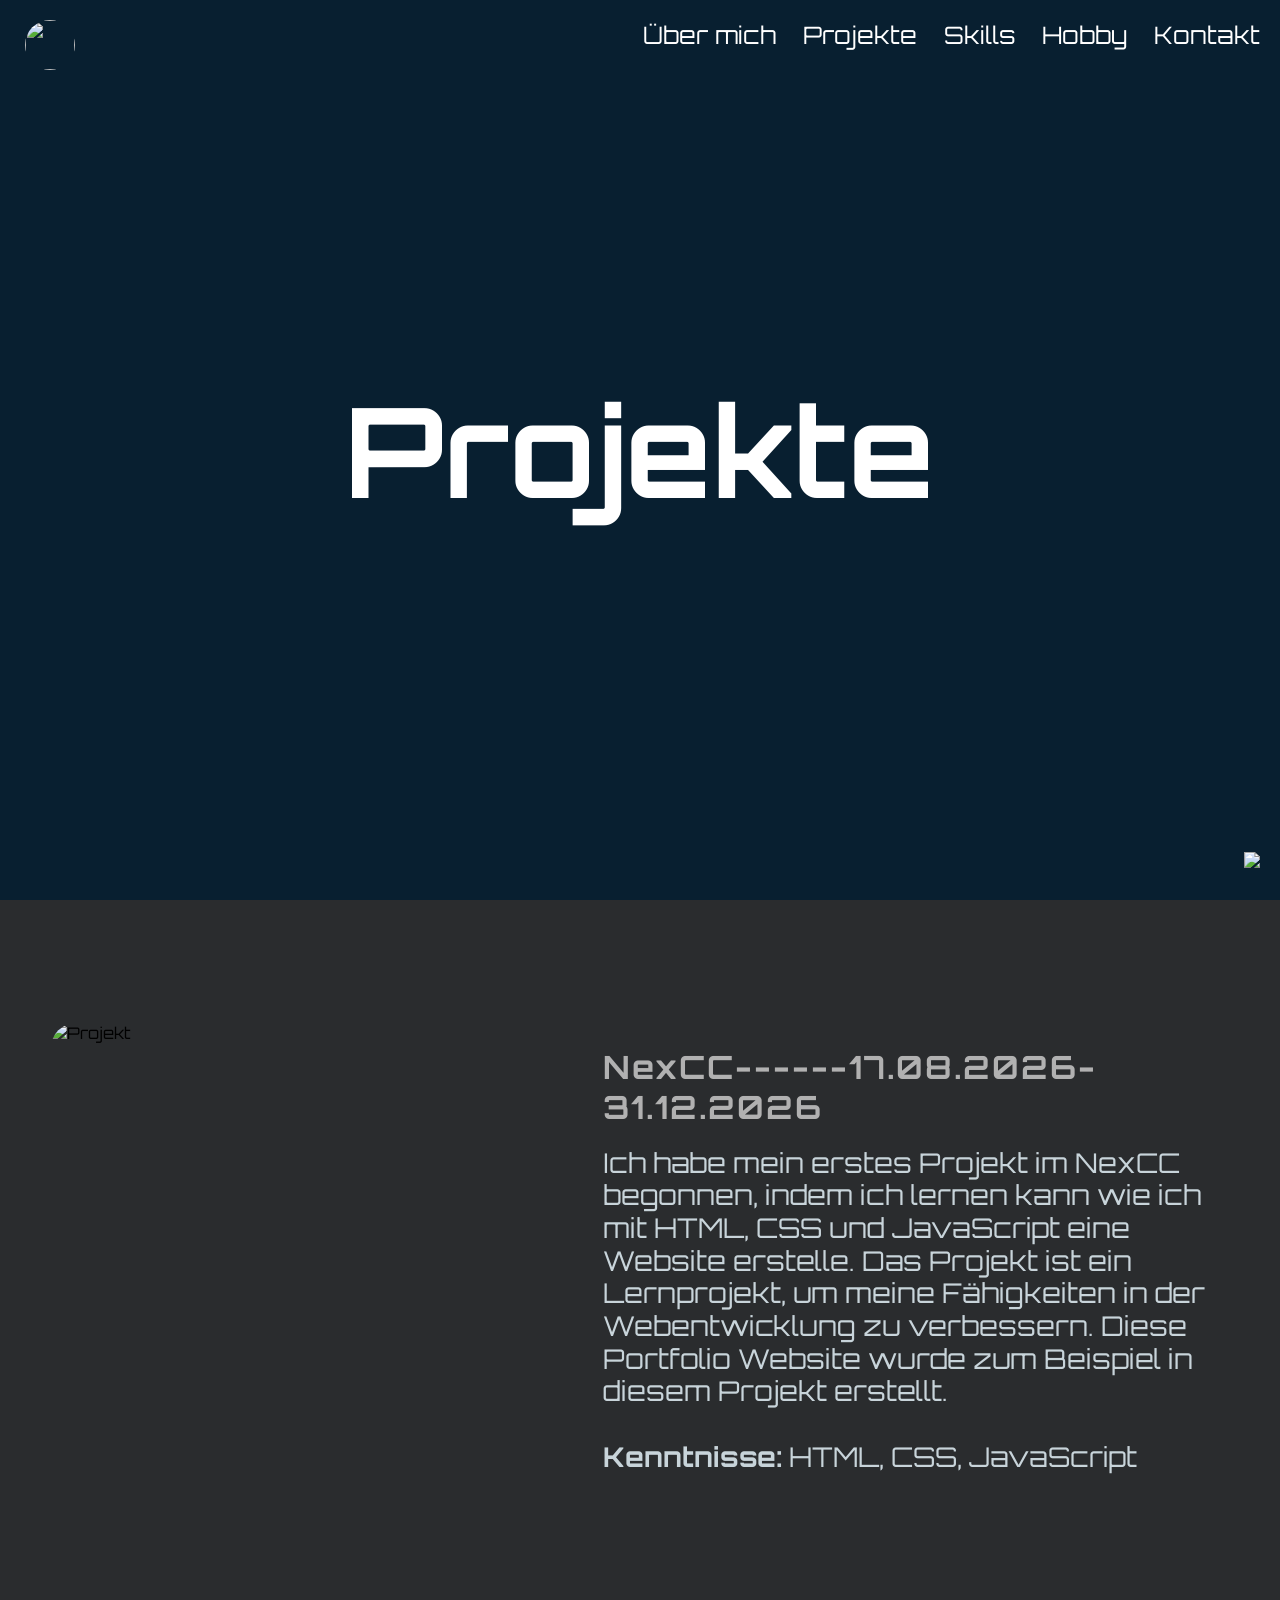
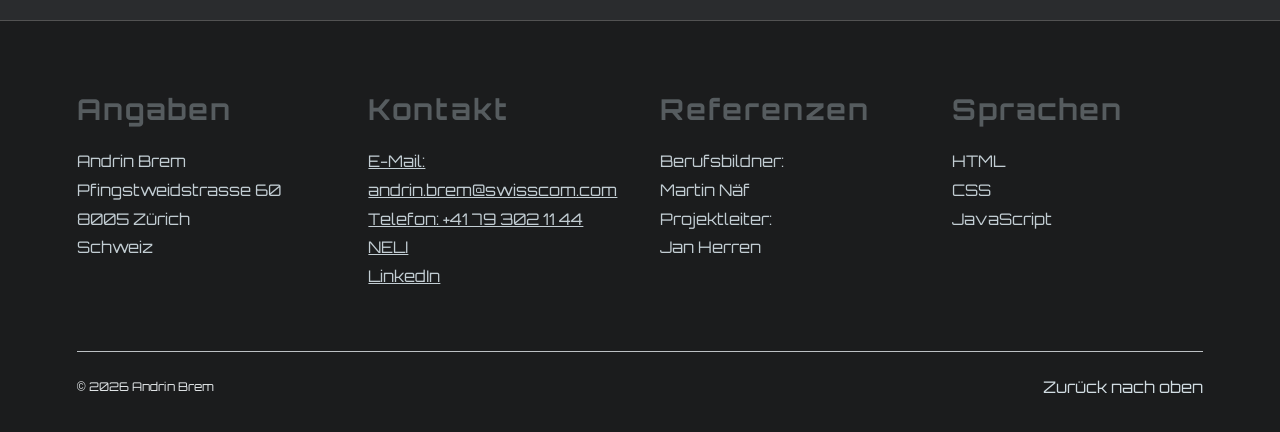
==== erfahrung.html @ 2582cefa "Add files via upload" ====
<!DOCTYPE html>
<html>

    <head>
        <link rel="icon" href="bilder/pfp.png">
        <title>Portfolio Website Andrin</title> <link rel="stylesheet" href="style.css"><nav>
    <a href="index.html">Über mich</a>
    <a href="#projekte">Projekte</a>    <a href="skills.html">Skills</a>
    <a href="hobbys.html">Hobby</a>
        <a href="kontakt.html">Kontakt</a>

    <a href="#top" id="homeButton" class="logo">
    <img src="/bilder/Home.png" class="scroll-text" />
    <a href="index.html"  class="home-icon">
        <img src="/bilder/pfp.png" class="scroll-text" />
    </a>
</nav>
    </head>
    <link href="https://fonts.googleapis.com/css2?family=Orbitron:wght@500;700;900&display=swap" rel="stylesheet">
    <body id="top">
        <section class="hero">

    <video class="hero-video" autoplay muted loop playsinline>
        <source src="/bilder/Websitehintergrund3.mp4" type="video/mp4">
    </video>

    <div class="hero-content">
        <h1 class="scroll-text">Projekte</h1>
    </div>

</section>
<section id="projekte" class="section">
    <div class="section-content">
        <div class="section-image">
            <img src="/bilder/NexCC.png" alt="Projekt" class="scroll-text">
        </div>

        <div class="section-text">
            <h3 class="scroll-text">NexCC------17.08.2026-31.12.2026</h3>
            <p class="scroll-text">
                Ich habe mein erstes Projekt im NexCC begonnen, indem ich lernen kann wie ich mit HTML, CSS und JavaScript eine Website erstelle.
                 Das Projekt ist ein Lernprojekt, um meine Fähigkeiten in der Webentwicklung zu verbessern. Diese Portfolio Website wurde zum Beispiel in diesem Projekt erstellt.<br><br>
                <strong>Kenntnisse:</strong> HTML, CSS, JavaScript
            </p>
        </div>
    </div>
</section>
<section id="impressum" class="impressum">
    <div class="impressum-container">

        <div class="impressum-grid">

            <div class="link-styles">
                <h3 class="scroll-text">Angaben</h3>
                <p class="scroll-text">
                    Andrin Brem<br>
                    Pfingstweidstrasse 60<br>
                    8005 Zürich<br>
                    Schweiz
                </p>
            </div>

            <div>
                <h3 class="scroll-text">Kontakt</h3>
                <p class="scroll-text">
                    <a href="mailto:andrin.brem@swisscom.com" style="color: #c2cdd3;">E-Mail: andrin.brem@swisscom.com</a><br>
                    <a href="tel:+41793021144" style="color: #c2cdd3;">Telefon: +41 79 302 11 44</a><br>
                    <a href="https://neli.swisscom.com/profile/%5Bme%5D/detail?activeTab=info" style="color: #c2cdd3;">NELI</a><br>
                    <a href="https://www.linkedin.com/in/andrin-brem-254186429/" style="color: #c2cdd3;">LinkedIn</a>
                </p>
            </div>

            <div>
                <h3 class="scroll-text">Referenzen</h3>
                <p class="scroll-text">
                    Berufsbildner:<br>Martin Näf<br>
                    Projektleiter:<br>
                    <a>Jan Herren</a>
                </p>
            </div>

            <div>
                <h3 class="scroll-text">Sprachen</h3>
                <p class="scroll-text">
                    HTML<br>
                    CSS<br>
                    JavaScript
                </p>
            </div>

        </div>

        <div class="impressum-bottom">

            <p class="scroll-text">© 2026 Andrin Brem</p>

            <a href="#top" class="scroll-text">Zurück nach oben</a>

        </div>

    </div>
</section>


<script src="script.js"></script>
    </body>
    </html>
---- style.css ----
#andrin {
    width: 50%;
    height: auto;
    border-radius: 10px;
    align-self: center;
}

html {
    scroll-behavior: smooth;
}

body {
    margin: 0;
    padding: 0;
    background: #081f30;
}

nav {
    position: absolute;
    top: 20px;
    right: 20px;
    font-family: 'Orbitron', sans-serif;
    font-size: 1.5rem;
    z-index: 1000;
}

nav a {
    margin-left: 20px;
    text-decoration: none;
    font-family: 'Orbitron', sans-serif;
    color: white;
    border-bottom: 1px solid transparent;
    padding-bottom: 5px;
    transition: border-color 0.3s ease;
}

nav a:hover {
    border-bottom-color: white;
}

.link-styles a {
    text-decoration: none;
    font-family: 'Orbitron', sans-serif;
    color: rgb(182, 51, 51);
}

.home-icon {
    position: fixed;
    top: 20px;
    left: 5px;
    border-bottom: none;
    padding: 0;
}

.home-icon:hover {
    border-bottom: none;
}

.home-icon::after {
    content: "";
    position: absolute;
    top: 50%;
    left: 50%;
    width: 62px;
    height: 62px;
    border: 2px solid white;
    border-radius: 50%;
    transform: translate(-50%, -50%) scale(0.8);
    opacity: 0;
    transition: opacity 0.3s ease, transform 0.3s ease;
    pointer-events: none;
}

.home-icon:hover::after {
    opacity: 1;
    transform: translate(-50%, -50%) scale(1);
}

.home-icon img {
    width: 50px;
    height: 50px;
    border-radius: 50%;
    display: block;
}
.steckbrief strong {
    display: inline-block;
    width: 180px;
}
.hero {
    position: relative;
    height: 100vh;
    width: 100%;
    overflow: hidden;
    display: flex;
    align-items: center;
    justify-content: center;
}

.hero-video {
    position: absolute;
    top: 0;
    left: 0;
    width: 100%;
    height: 100%;
    object-fit: cover;
    z-index: 0;
}

.hero-content {
    position: relative;
    z-index: 2;
    text-align: center;
}

.hero-content h1 {
    color: white;
    font-family: 'Orbitron', sans-serif;
    font-size: 125px;
    margin: 0;
    animation: floating 4s ease-in-out infinite;
}

@keyframes floating {
    0% {
        transform: translateY(0);
    }

    50% {
        transform: translateY(-20px);
    }

    100% {
        transform: translateY(0);
    }
}

.titel {
    margin-bottom: 20px;
    font-family: 'Orbitron', sans-serif;
    font-size: 300px;
}

.logo {
    position: fixed;
    bottom: 20px;
    right: 20px;
}

.logo img {
    width: 27px;
    height: auto;
}

#homeButton {
    transition: opacity 0.3s ease, visibility 0.3s ease;
}

#homeButton.hide-home {
    opacity: 0;
    visibility: hidden;
    pointer-events: none;
}

.welcome {
    font-size: 2.5rem;
}

.section {
    width: 100%;
    aspect-ratio: 16 / 9;
    margin: 0;
    padding: 5% 4%;
    background-color: #2a2c2e;
    background-size: cover;
    background-position: center;
    border: none;
    display: flex;
    align-items: center;
    box-sizing: border-box;
    opacity: 0;
    transform: translateY(50px);
    transition: opacity 0.8s ease, transform 0.8s ease;
    font-family: 'Orbitron', sans-serif;
}

.section.show {
    opacity: 1;
    transform: translateY(0);
    font-family: 'Orbitron', sans-serif;
}

.section-content {
    width: 100%;
    height: 100%;
    display: flex;
    align-items: center;
    gap: 3%;
    font-family: 'Orbitron', sans-serif;
}

.section-text {
    width: 57%;
    flex: 0 0 57%;
    padding: 40px 20px 40px 45px;
    box-sizing: border-box;
    font-family: 'Orbitron', sans-serif;
}

.section-text h2 {
    font-family: 'Orbitron', sans-serif;
    font-size: 2.5rem;
    letter-spacing: 5px;
    margin: 0 0 30px;
    color: #c7c8c9;
}

.section-text h3 {
    font-family: 'Orbitron', sans-serif;
    font-size: 2rem;
    letter-spacing: 2px;
    margin: 0 0 20px;
    color: #b1b1b1;
}

.section-text p {
    width: 100%;
    color: #c8d4da;
    font-size: 1.7rem;
    line-height: 1.2;
    margin: 0;
    font-family: 'Orbitron', sans-serif;
}

.section-image {
    width: 40%;
    flex: 0 0 40%;
    height: 100%;
    display: flex;
    align-items: center;
    justify-content: center;
}

.section-image img {
    width: 100%;
    height: 80%;
    object-fit: cover;
    border-radius: 25px;
}

#ueber-mich {
    background-image: url("bilder/ueber-mich-bg.jpg");
}

#projekte {
    background-image: url("bilder/projekte-bg.jpg");
}

#kontakt {
    background-image: url("bilder/kontakt-bg.jpg");
}

.impressum {
    width: 100%;
    min-height: 45vh;
    background: #1b1c1d;
    padding: 70px 6% 35px;
    border-top: 1px solid #525252;
    box-sizing: border-box;
}

.impressum-container {
    width: 100%;
    margin: 0 auto;
}

.impressum h2 {
    font-family: 'Orbitron', sans-serif;
    font-size: 5rem;
    letter-spacing: 5px;
    text-align: center;
    margin: 0 0 50px;
    color: #5b6469;
}

.impressum-grid {
    width: 100%;
    display: grid;
    grid-template-columns: repeat(4, 1fr);
    gap: 40px;
}

.impressum-grid h3 {
    font-family: 'Orbitron', sans-serif;
    font-size: 1.8rem;
    letter-spacing: 2px;
    margin: 0 0 20px;
    color: #565c5f;
}

.impressum-grid p {
    color: #c2cdd3;
    font-family: 'Orbitron', sans-serif;
    font-size: 1rem;
    line-height: 1.8;
    margin: 0;
}

.impressum-bottom {
    margin-top: 60px;
    padding-top: 25px;
    border-top: 1px solid #bdc1c4;
    display: flex;
    justify-content: space-between;
    align-items: center;
}

.impressum-bottom p {
    color: #e3e7e9;
    font-size: 0.75rem;
    margin: 0;
    font-family: 'Orbitron', sans-serif;
}

.impressum-bottom a {
    color: #d1dce2;
    text-decoration: none;
    font-family: 'Orbitron', sans-serif;
}

.impressum-bottom a:hover {
    color: white;
}

@media (max-width: 900px) {
    .impressum-grid {
        grid-template-columns: repeat(2, 1fr);
    }
}

@media (max-width: 800px) {
    .hero-content h1 {
        font-size: 70px;
    }

    .section {
        aspect-ratio: auto;
        min-height: 800px;
        padding: 60px 25px;
    }

    .section-content {
        height: auto;
        flex-direction: column;
        justify-content: center;
        gap: 40px;
    }

    .section-text {
        width: 100%;
        flex: none;
        padding: 0;
    }

    .section-text p {
        font-size: 1.3rem;
    }

    .section-image {
        width: 100%;
        flex: none;
        height: auto;
    }

    .section-image img {
        width: 100%;
        height: 350px;
    }
}

@media (max-width: 600px) {
    nav {
        font-size: 1rem;
        top: 15px;
        right: 15px;
    }

    nav a {
        margin-left: 10px;
    }

    .hero-content h1 {
        font-size: 50px;
    }

    .impressum {
        padding: 50px 25px 30px;
    }

    .impressum-grid {
        grid-template-columns: 1fr;
        gap: 35px;
    }

    .impressum h2 {
        font-size: 30px;
    }

    .impressum-grid p {
        font-size: 16px;
    }

    .impressum-bottom {
        flex-direction: column;
        align-items: flex-start;
        gap: 15px;
    }
}
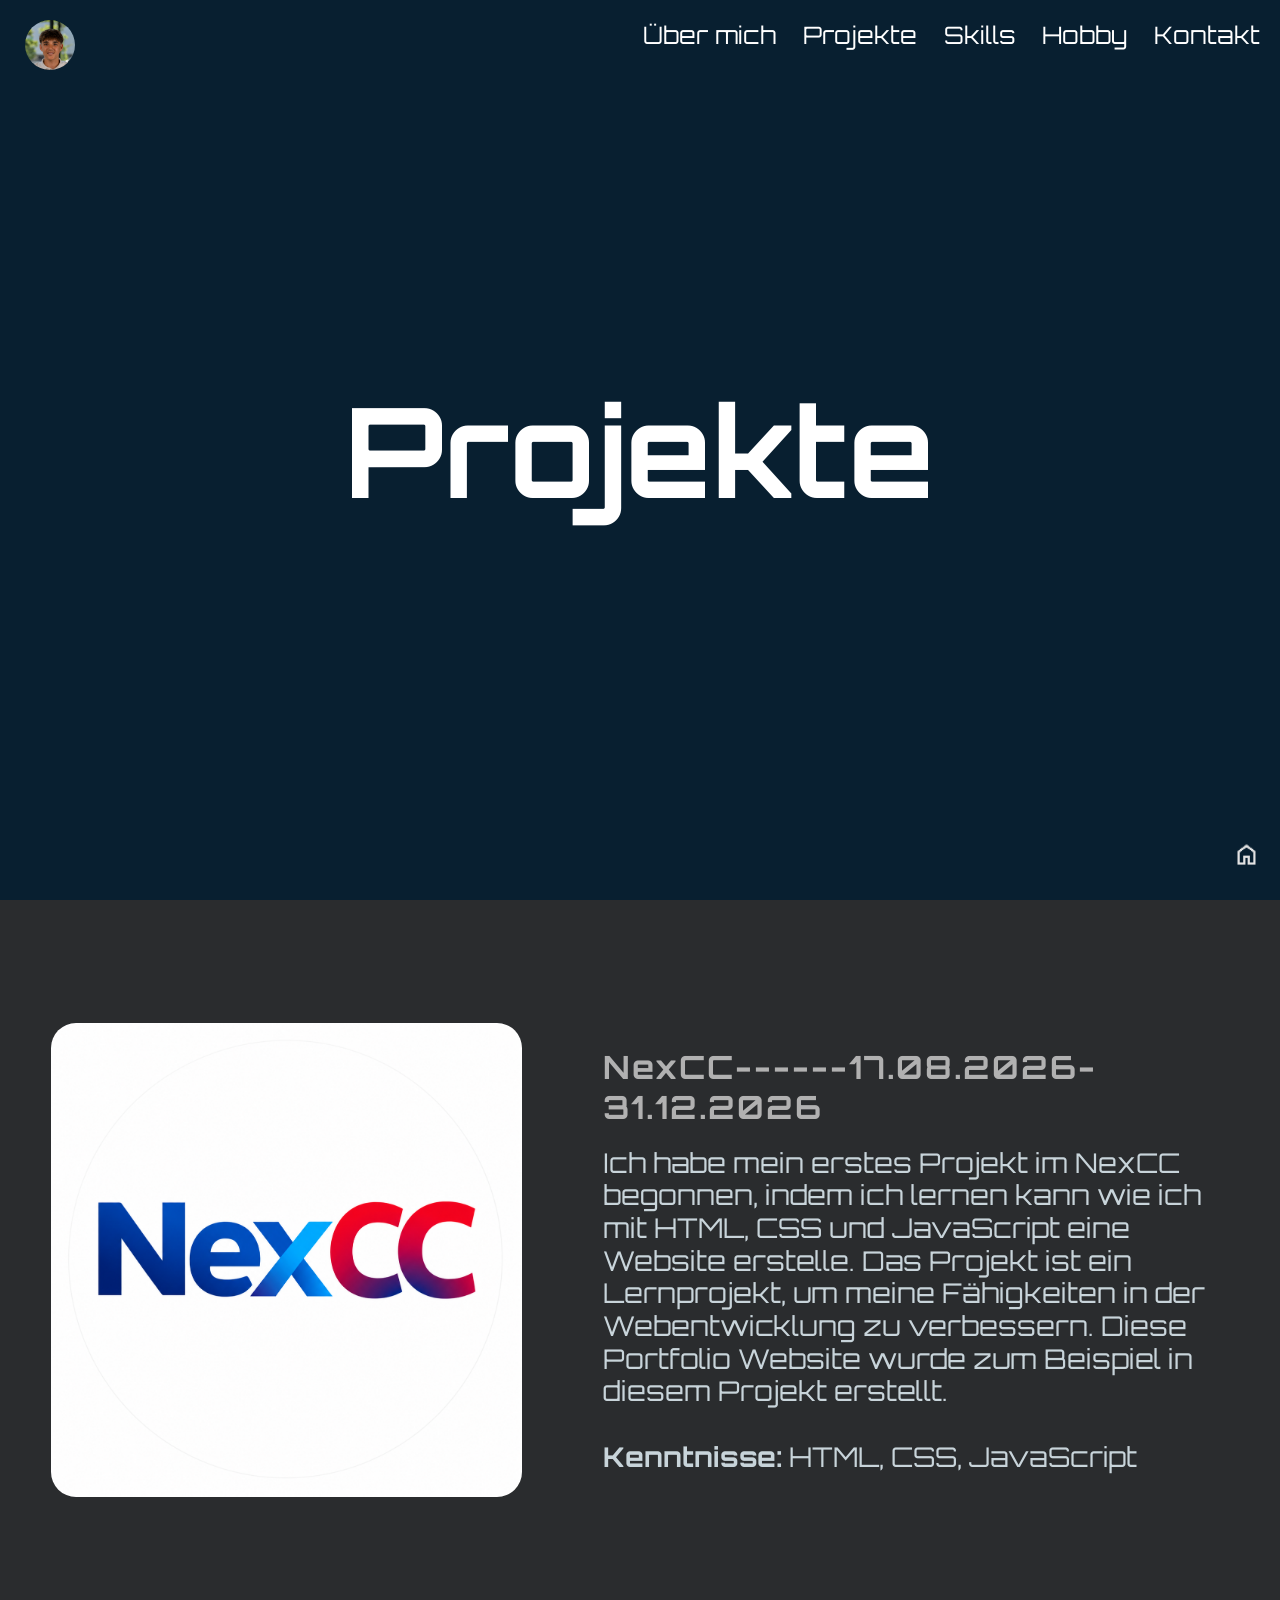
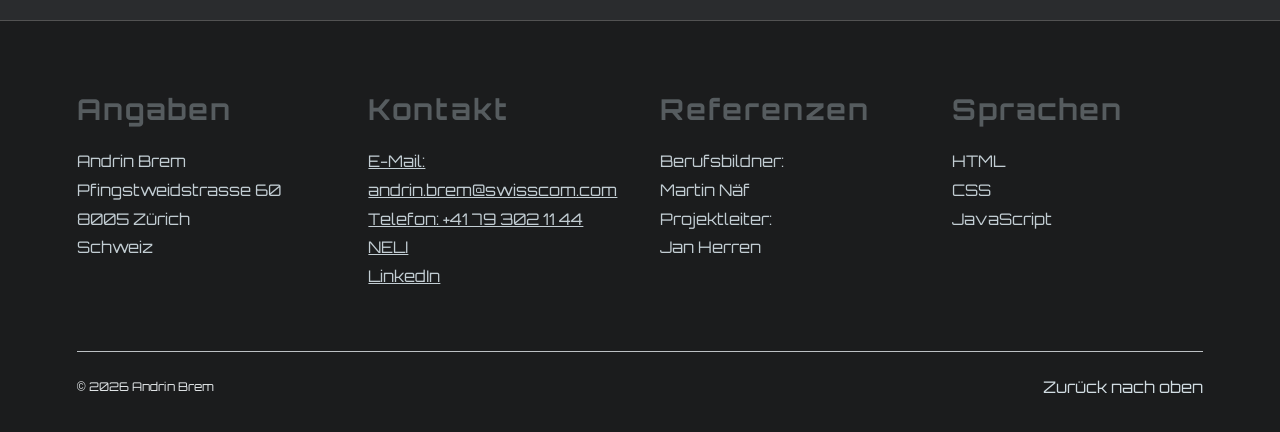
==== commit 0a3f16b4: "Update erfahrung.html" ====
--- a/erfahrung.html
+++ b/erfahrung.html
@@ -21,7 +21,7 @@
         <section class="hero">
 
     <video class="hero-video" autoplay muted loop playsinline>
-        <source src="/bilder/Websitehintergrund3.mp4" type="video/mp4">
+        <source src="Websitehintergrund3.mp4" type="video/mp4">
     </video>
 
     <div class="hero-content">
@@ -104,4 +104,4 @@
 
 <script src="script.js"></script>
     </body>
-    </html>+    </html>
